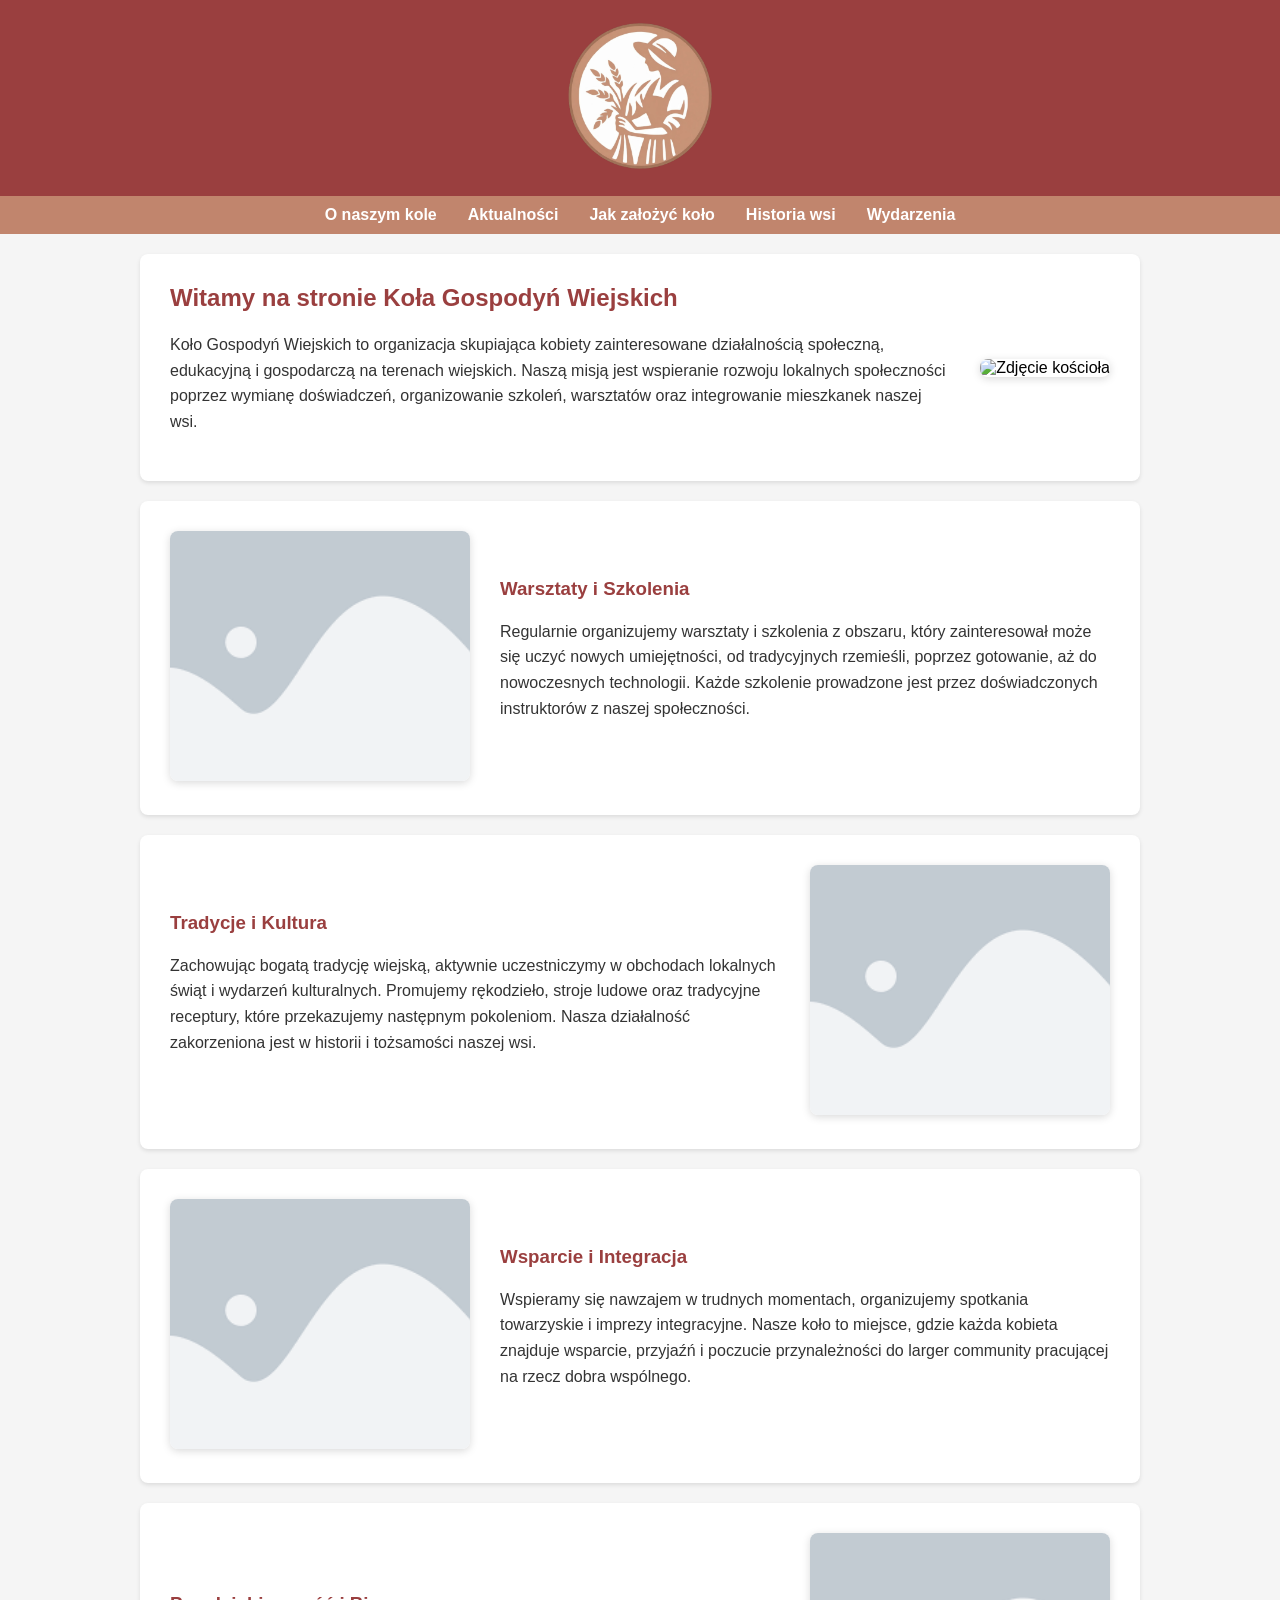
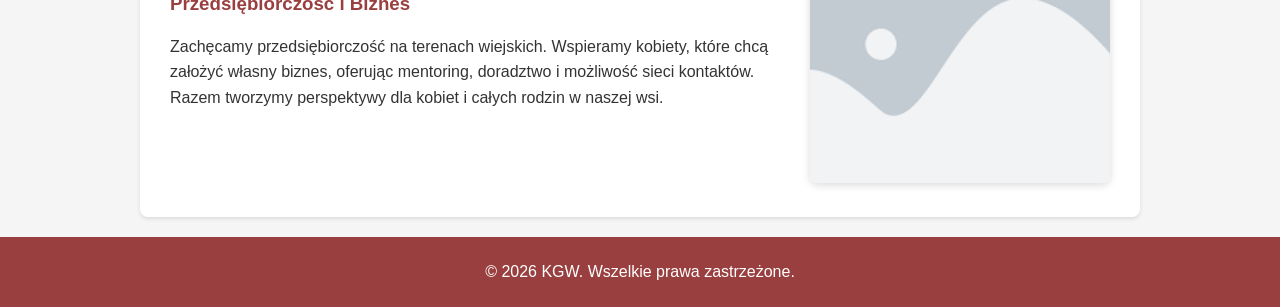
==== index.html @ 274ec476 "Add files via upload" ====
<!DOCTYPE html>
<html lang="en">
<head>
    <meta charset="UTF-8">
    <meta name="viewport" content="width=device-width, initial-scale=1.0">
    <title>Document</title>
    <link rel="stylesheet" href="style.css">
</head>
<body>
    <header>
        <img src="img/logo1.png" style="width: 150px;" alt="Koło Gospodyń Wiejskich" class="logo">   
    </header>
    <nav>
        <ul>
            <li><a href="index.html">O naszym kole</a></li>
            <li><a href="recent.html">Aktualności</a></li>
            <li><a href="howto.html">Jak założyć koło</a></li>
            <li><a href="history.html">Historia wsi</a></li>
            <li><a href="events.html">Wydarzenia</a></li>
        </ul>
    </nav>
    <main class="main-container">
        <section class="content-section">
            <div class="section-text">
                <h2>Witamy na stronie Koła Gospodyń Wiejskich</h2>
                <p>Koło Gospodyń Wiejskich to organizacja skupiająca kobiety zainteresowane działalnością społeczną, edukacyjną i gospodarczą na terenach wiejskich. Naszą misją jest wspieranie rozwoju lokalnych społeczności poprzez wymianę doświadczeń, organizowanie szkoleń, warsztatów oraz integrowanie mieszkanek naszej wsi.</p>
            </div>
            <div class="section-image">
                <img src="img/photo/ks.jpg" alt="Zdjęcie kościoła">
            </div>
        </section>

        <section class="content-section">
            <div class="section-image">
                <img src="img/photo/placeholder1.png" alt="Warsztaty">
            </div>
            <div class="section-text">
                <h3>Warsztaty i Szkolenia</h3>
                <p>Regularnie organizujemy warsztaty i szkolenia z obszaru, który zainteresował może się uczyć nowych umiejętności, od tradycyjnych rzemieśli, poprzez gotowanie, aż do nowoczesnych technologii. Każde szkolenie prowadzone jest przez doświadczonych instruktorów z naszej społeczności.</p>
            </div>
        </section>

        <section class="content-section">
            <div class="section-text">
                <h3>Tradycje i Kultura</h3>
                <p>Zachowując bogatą tradycję wiejską, aktywnie uczestniczymy w obchodach lokalnych świąt i wydarzeń kulturalnych. Promujemy rękodzieło, stroje ludowe oraz tradycyjne receptury, które przekazujemy następnym pokoleniom. Nasza działalność zakorzeniona jest w historii i tożsamości naszej wsi.</p>
            </div>
            <div class="section-image">
                <img src="img/photo/placeholder1.png" alt="Tradycje">
            </div>
        </section>

        <section class="content-section">
            <div class="section-image">
                <img src="img/photo/placeholder1.png" alt="Społeczność">
            </div>
            <div class="section-text">
                <h3>Wsparcie i Integracja</h3>
                <p>Wspieramy się nawzajem w trudnych momentach, organizujemy spotkania towarzyskie i imprezy integracyjne. Nasze koło to miejsce, gdzie każda kobieta znajduje wsparcie, przyjaźń i poczucie przynależności do larger community pracującej na rzecz dobra wspólnego.</p>
            </div>
        </section>

        <section class="content-section">
            <div class="section-text">
                <h3>Przedsiębiorczość i Biznes</h3>
                <p>Zachęcamy przedsiębiorczość na terenach wiejskich. Wspieramy kobiety, które chcą założyć własny biznes, oferując mentoring, doradztwo i możliwość sieci kontaktów. Razem tworzymy perspektywy dla kobiet i całych rodzin w naszej wsi.</p>
            </div>
            <div class="section-image">
                <img src="img/photo/placeholder1.png" alt="Biznes">
            </div>
        </section>
    </main>
    
    <footer>
        <p>&copy; 2026 KGW. Wszelkie prawa zastrzeżone.</p>
    </footer>
</body>
</html>
---- style.css ----
body {
    font-family: Arial, sans-serif;
    margin: 0;
    padding: 0;
    background-color: #f5f5f5;
}
/*Header*/
header {
    background-color: #9A3F3F;
    color: white;
    padding: 20px;
    text-align: center;
}

nav {
    background-color: #C1856D;
    padding: 10px 0;
}

nav ul {
    list-style-type: none;
    margin: 0;
    padding: 0;
    display: flex;
    justify-content: center;
    gap: 15px;
}

nav a {
    color: white;
    text-decoration: none;
    font-weight: bold;
    transition: color 0.2s ease, background-color 0.2s ease, transform 0.2s ease;
    padding: 6px 8px;
    border-radius: 4px;
}

nav a:hover {
    color: #9A3F3F;
    background-color: rgba(255,255,255,0.18);
    transform: translateY(-2px) scale(1.03);
}

/*Footer*/
footer {
    background-color: #9A3F3F;
    color: white;
    text-align: center;
    padding: 10px;
}

/*Strona główna*/
.main-container {
    max-width: 1000px;
    margin: 20px auto;
    padding: 0 20px;
}

.content-section {
    display: flex;
    justify-content: center;
    align-items: center;
    gap: 30px;
    padding: 30px;
    margin: 20px 0;
    text-align: left;
    background-color: #ffffff;
    border-radius: 8px;
    box-shadow: 0 2px 4px rgba(0,0,0,0.1);
}

.content-section.reverse {
    flex-direction: row-reverse;
}

.section-text {
    flex: 1;
    min-width: 300px;
}

.section-text h2,
.section-text h3 {
    margin-top: 0;
    color: #9A3F3F;
}

.section-text p {
    line-height: 1.6;
    color: #333;
}

.section-image {
    flex-shrink: 0;
}

.section-image img {
    width: 300px;
    height: 250px;
    object-fit: cover;
    border-radius: 8px;
    box-shadow: 0 2px 8px rgba(0,0,0,0.15);
}

/*Aktualności*/

.hero {
    background-image: url('img/photo/placeholder1.png');
    background-size: cover;
    background-position: center;
    color: white;
    width: 100%;
    display: flex;
    align-items: center;
    padding-top: 60px 20px;
    padding-bottom: 60px 20px;
    justify-content: center;
    min-height: 320px;
    position: relative;
}

.hero::before {
    content: "";
    position: absolute;
    inset: 0;
    background: rgba(0,0,0,0.35);
    z-index: 0;
}

.hero .hero-text,
.hero .panel {
    position: relative;
    z-index: 1;
}

.panel {
    background-color: rgba(255,255,255,0.95);
    color: #2d2d2d;
    border-radius: 12px;
    box-shadow: 0 6px 18px rgba(0,0,0,0.18);
    padding: 28px;
    margin: 0;
    width: 90%;
    max-width: 900px;
    text-align: center;
    border: 1px solid rgba(154,63,63,0.08);
}

.panel h1 {
    margin: 0;
    color: #9A3F3F;
}

.news-section {
    max-width: 800px;
    margin: 40px auto;
}

.news-item {
    background-color: #ffffff;
    border-left: 5px solid #9A3F3F;
    padding: 25px;
    margin-bottom: 25px;
    border-radius: 6px;
    box-shadow: 0 2px 8px rgba(0,0,0,0.1);
    transition: box-shadow 0.3s ease, transform 0.3s ease;
}

.news-item:hover {
    box-shadow: 0 4px 12px rgba(0,0,0,0.15);
    transform: translateX(5px);
}

.news-date {
    display: inline-block;
    background-color: #C1856D;
    color: white;
    padding: 6px 12px;
    border-radius: 4px;
    font-weight: bold;
    font-size: 14px;
    margin-bottom: 12px;
}

.news-item h3 {
    margin: 12px 0 15px 0;
    color: #9A3F3F;
    font-size: 1.3em;
}

.news-item p {
    margin: 0;
    line-height: 1.7;
    color: #555;
}
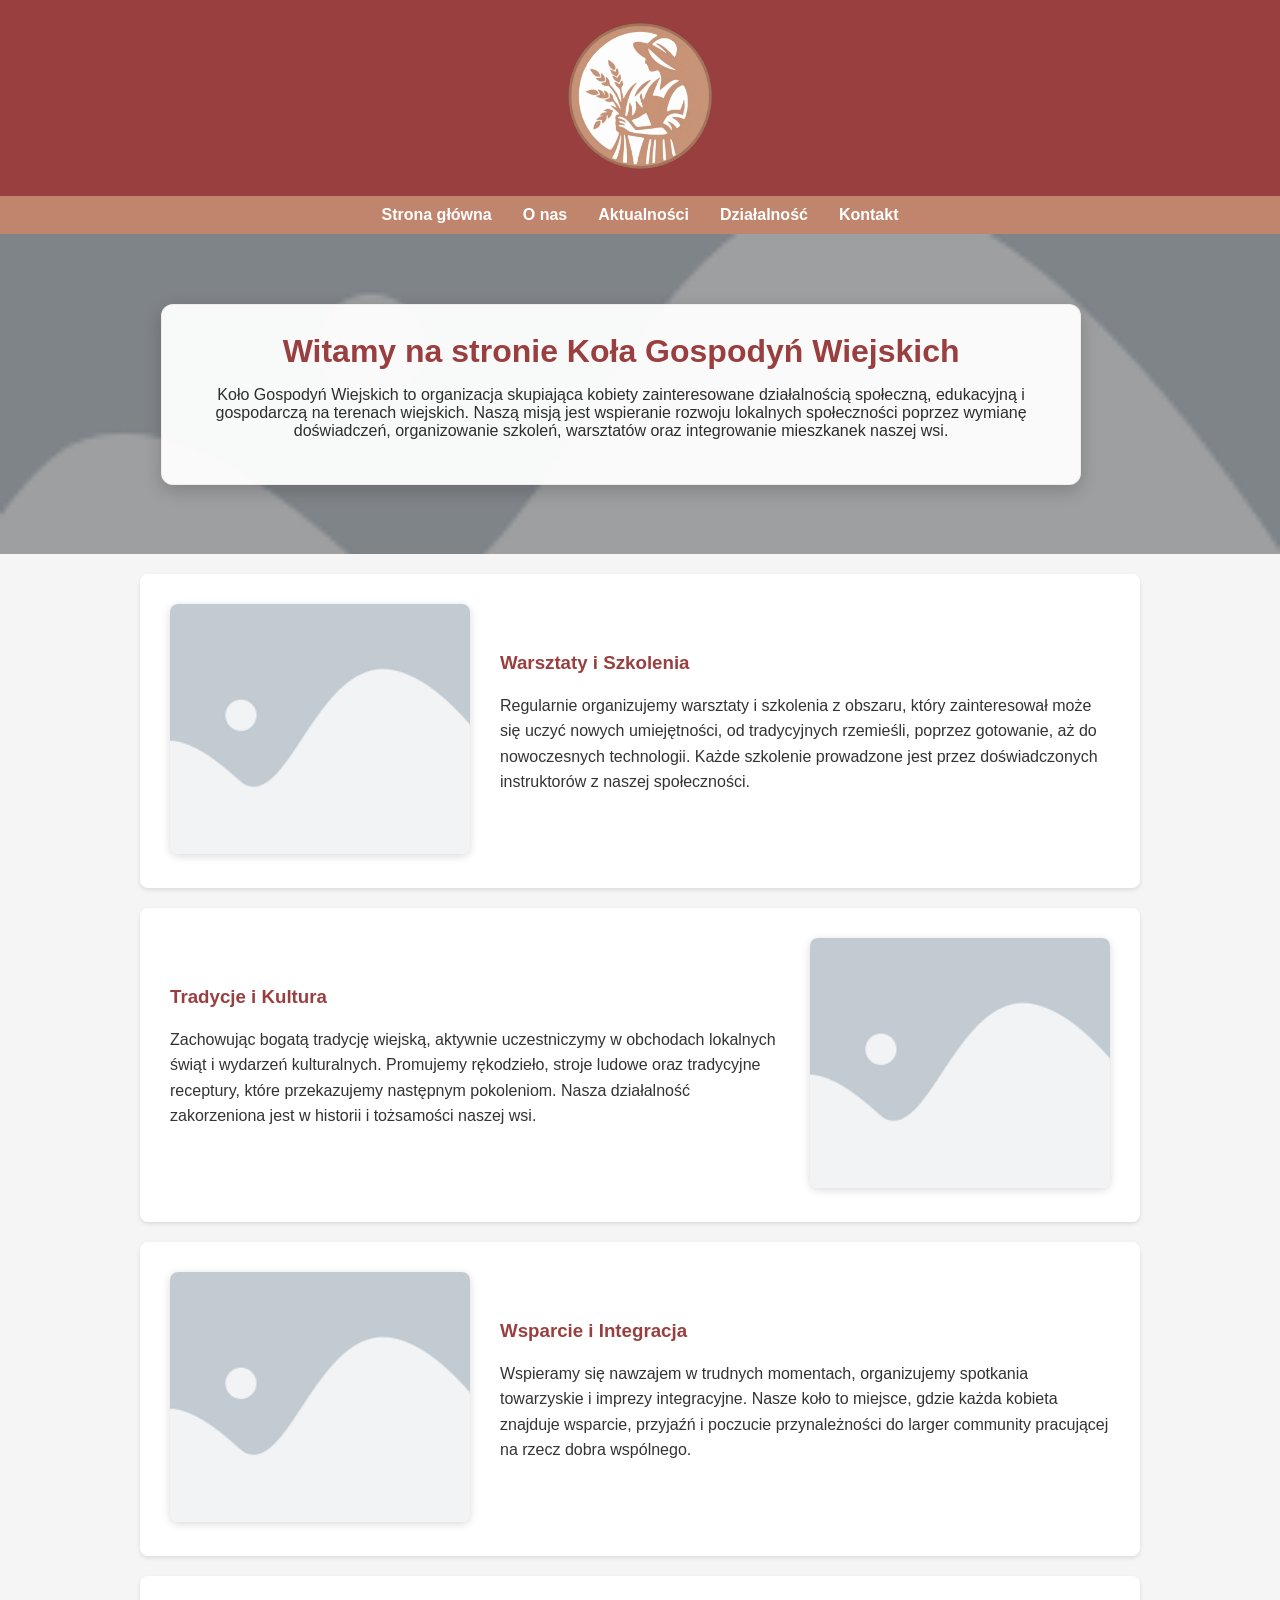
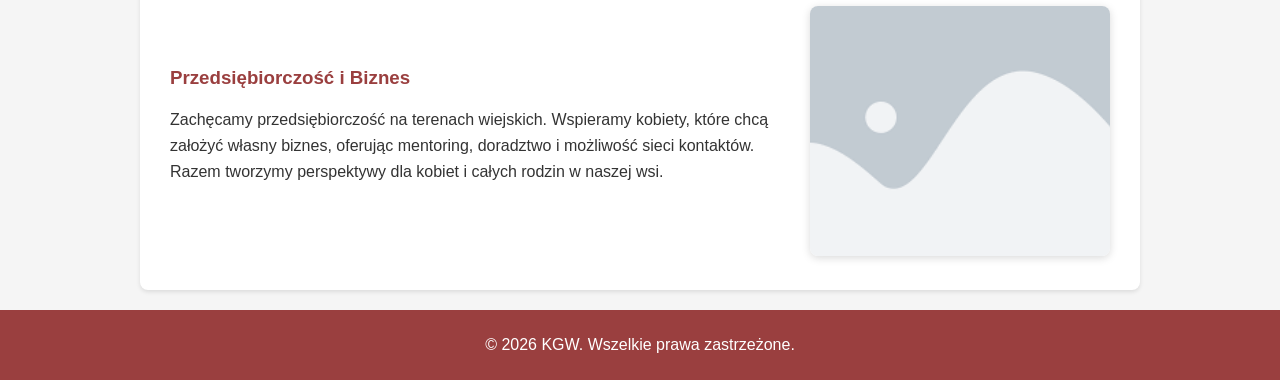
==== commit 8147d739: "Add files via upload" ====
--- a/index.html
+++ b/index.html
@@ -1,9 +1,9 @@
 <!DOCTYPE html>
-<html lang="en">
+<html lang="pl">
 <head>
     <meta charset="UTF-8">
     <meta name="viewport" content="width=device-width, initial-scale=1.0">
-    <title>Document</title>
+    <title>Strona główna | KGW Jezierzany</title>
     <link rel="stylesheet" href="style.css">
 </head>
 <body>
@@ -12,24 +12,23 @@
     </header>
     <nav>
         <ul>
-            <li><a href="index.html">O naszym kole</a></li>
+            <li><a href="index.html">Strona główna</a></li>
+            <li><a href="about.html">O nas</a></li>
             <li><a href="recent.html">Aktualności</a></li>
-            <li><a href="howto.html">Jak założyć koło</a></li>
-            <li><a href="history.html">Historia wsi</a></li>
-            <li><a href="events.html">Wydarzenia</a></li>
+            <li><a href="work.html">Działalność</a></li>
+            <li><a href="contact.html">Kontakt</a></li>
         </ul>
     </nav>
+    <div class="hero">
+        <div class="hero-text">
+            <div class="panel">
+            <h1>Witamy na stronie Koła Gospodyń Wiejskich</h1>
+            <p>Koło Gospodyń Wiejskich to organizacja skupiająca kobiety zainteresowane działalnością społeczną, edukacyjną i gospodarczą na terenach wiejskich. Naszą misją jest wspieranie rozwoju lokalnych społeczności poprzez wymianę doświadczeń, organizowanie szkoleń, warsztatów oraz integrowanie mieszkanek naszej wsi.</p>
+            </div>
+        </div>
+    </div>
+    </div>
     <main class="main-container">
-        <section class="content-section">
-            <div class="section-text">
-                <h2>Witamy na stronie Koła Gospodyń Wiejskich</h2>
-                <p>Koło Gospodyń Wiejskich to organizacja skupiająca kobiety zainteresowane działalnością społeczną, edukacyjną i gospodarczą na terenach wiejskich. Naszą misją jest wspieranie rozwoju lokalnych społeczności poprzez wymianę doświadczeń, organizowanie szkoleń, warsztatów oraz integrowanie mieszkanek naszej wsi.</p>
-            </div>
-            <div class="section-image">
-                <img src="img/photo/ks.jpg" alt="Zdjęcie kościoła">
-            </div>
-        </section>
-
         <section class="content-section">
             <div class="section-image">
                 <img src="img/photo/placeholder1.png" alt="Warsztaty">
--- a/style.css
+++ b/style.css
@@ -101,6 +101,25 @@
     box-shadow: 0 2px 8px rgba(0,0,0,0.15);
 }
 
+.hero .hero-content {
+    position: relative;
+    z-index: 1;
+}
+
+.hero-content {
+    width: 60%;
+    display: flex;
+    flex-direction: column;
+    gap: 20px;
+
+}
+
+.hero-content h1 {
+    margin: 0;
+    font-size: 1.5em;
+    color: #adadad;
+}
+
 /*Aktualności*/
 
 .hero {
@@ -111,8 +130,6 @@
     width: 100%;
     display: flex;
     align-items: center;
-    padding-top: 60px 20px;
-    padding-bottom: 60px 20px;
     justify-content: center;
     min-height: 320px;
     position: relative;
@@ -157,12 +174,14 @@
 
 .news-item {
     background-color: #ffffff;
-    border-left: 5px solid #9A3F3F;
     padding: 25px;
     margin-bottom: 25px;
     border-radius: 6px;
     box-shadow: 0 2px 8px rgba(0,0,0,0.1);
     transition: box-shadow 0.3s ease, transform 0.3s ease;
+    display: flex;
+    flex-direction: column;
+    border-left: 4px solid #C1856D;
 }
 
 .news-item:hover {
@@ -179,6 +198,7 @@
     font-weight: bold;
     font-size: 14px;
     margin-bottom: 12px;
+    width: fit-content;
 }
 
 .news-item h3 {
@@ -191,4 +211,142 @@
     margin: 0;
     line-height: 1.7;
     color: #555;
-}+}
+
+/*O nas*/
+.about-page {
+    display: flex;
+    flex-direction: column;
+    gap: 24px;
+    padding-bottom: 40px;
+}
+
+.about-hero .panel {
+    text-align: left;
+}
+
+.about-hero .panel p {
+    margin-bottom: 0;
+    color: #4d4d4d;
+    line-height: 1.65;
+}
+
+.about-section {
+    background-color: #ffffff;
+    border-radius: 10px;
+    box-shadow: 0 3px 10px rgba(0,0,0,0.1);
+    padding: 28px;
+    border-top: 4px solid #C1856D;
+}
+
+.about-section h2 {
+    margin-top: 0;
+    margin-bottom: 14px;
+    color: #9A3F3F;
+}
+
+.about-section p {
+    margin: 0 0 12px;
+    color: #474747;
+    line-height: 1.65;
+}
+
+.section-intro {
+    margin-bottom: 20px;
+}
+
+.history-highlight {
+    display: inline-flex;
+    align-items: center;
+    gap: 14px;
+    margin-top: 8px;
+    background-color: #f9f1ed;
+    border-radius: 8px;
+    padding: 12px 14px;
+}
+
+.history-highlight span {
+    display: flex;
+    background-color: #9A3F3F;
+    color: #ffffff;
+    font-weight: bold;
+    border-radius: 6px;
+    padding: 7px 10px;
+}
+
+.history-highlight p {
+    margin: 0;
+}
+
+.mission-grid {
+    display: grid;
+    grid-template-columns: repeat(2, minmax(220px, 1fr));
+    gap: 16px;
+}
+
+.mission-grid article {
+    background-color: #fdf8f5;
+    border-radius: 8px;
+    border: 1px solid rgba(154,63,63,0.12);
+    padding: 16px;
+}
+
+.mission-grid h3 {
+    margin: 0 0 8px;
+    color: #9A3F3F;
+    font-size: 1rem;
+}
+
+.mission-grid p {
+    margin: 0;
+    font-size: 1rem;
+}
+
+.members-grid {
+    display: grid;
+    grid-template-columns: repeat(3, minmax(170px, 1fr));
+    gap: 18px;
+}
+
+.member-card {
+    background-color: #fffdfc;
+    border: 1px solid rgba(193,133,109,0.35);
+    border-radius: 10px;
+    text-align: center;
+    padding: 14px;
+    transition: transform 0.25s ease, box-shadow 0.25s ease;
+}
+
+.member-card:hover {
+    transform: translateY(-4px);
+    box-shadow: 0 6px 16px rgba(0,0,0,0.13);
+}
+
+.member-card img {
+    width: 100%;
+    height: 180px;
+    object-fit: cover;
+    border-radius: 8px;
+    margin-bottom: 10px;
+}
+
+.member-card h3 {
+    margin: 6px 0;
+    color: #9A3F3F;
+}
+
+.member-card p {
+    margin: 0;
+    color: #555;
+    font-weight: bold;
+}
+
+.achievement-list {
+    margin: 0;
+    padding-left: 20px;
+    display: flex;
+    flex-direction: column;
+    gap: 12px;
+    color: #454545;
+    line-height: 1.6;
+}
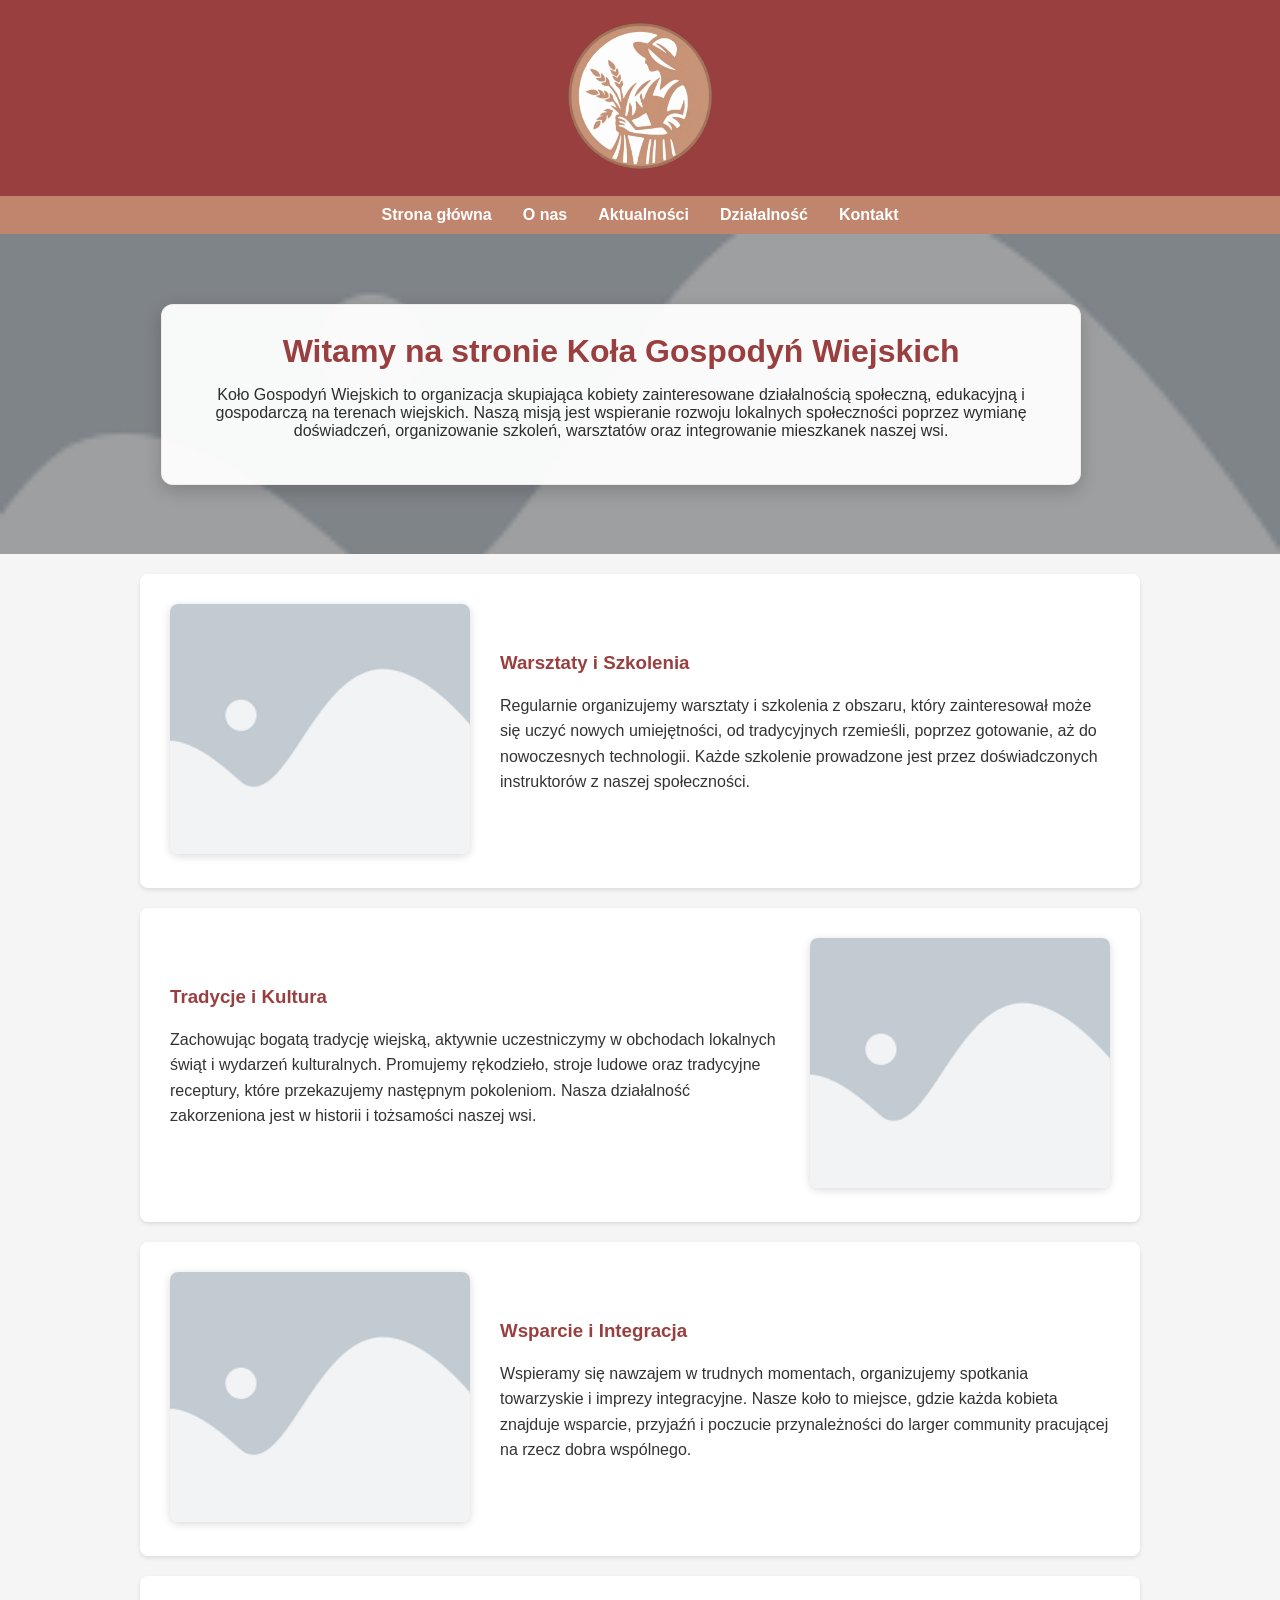
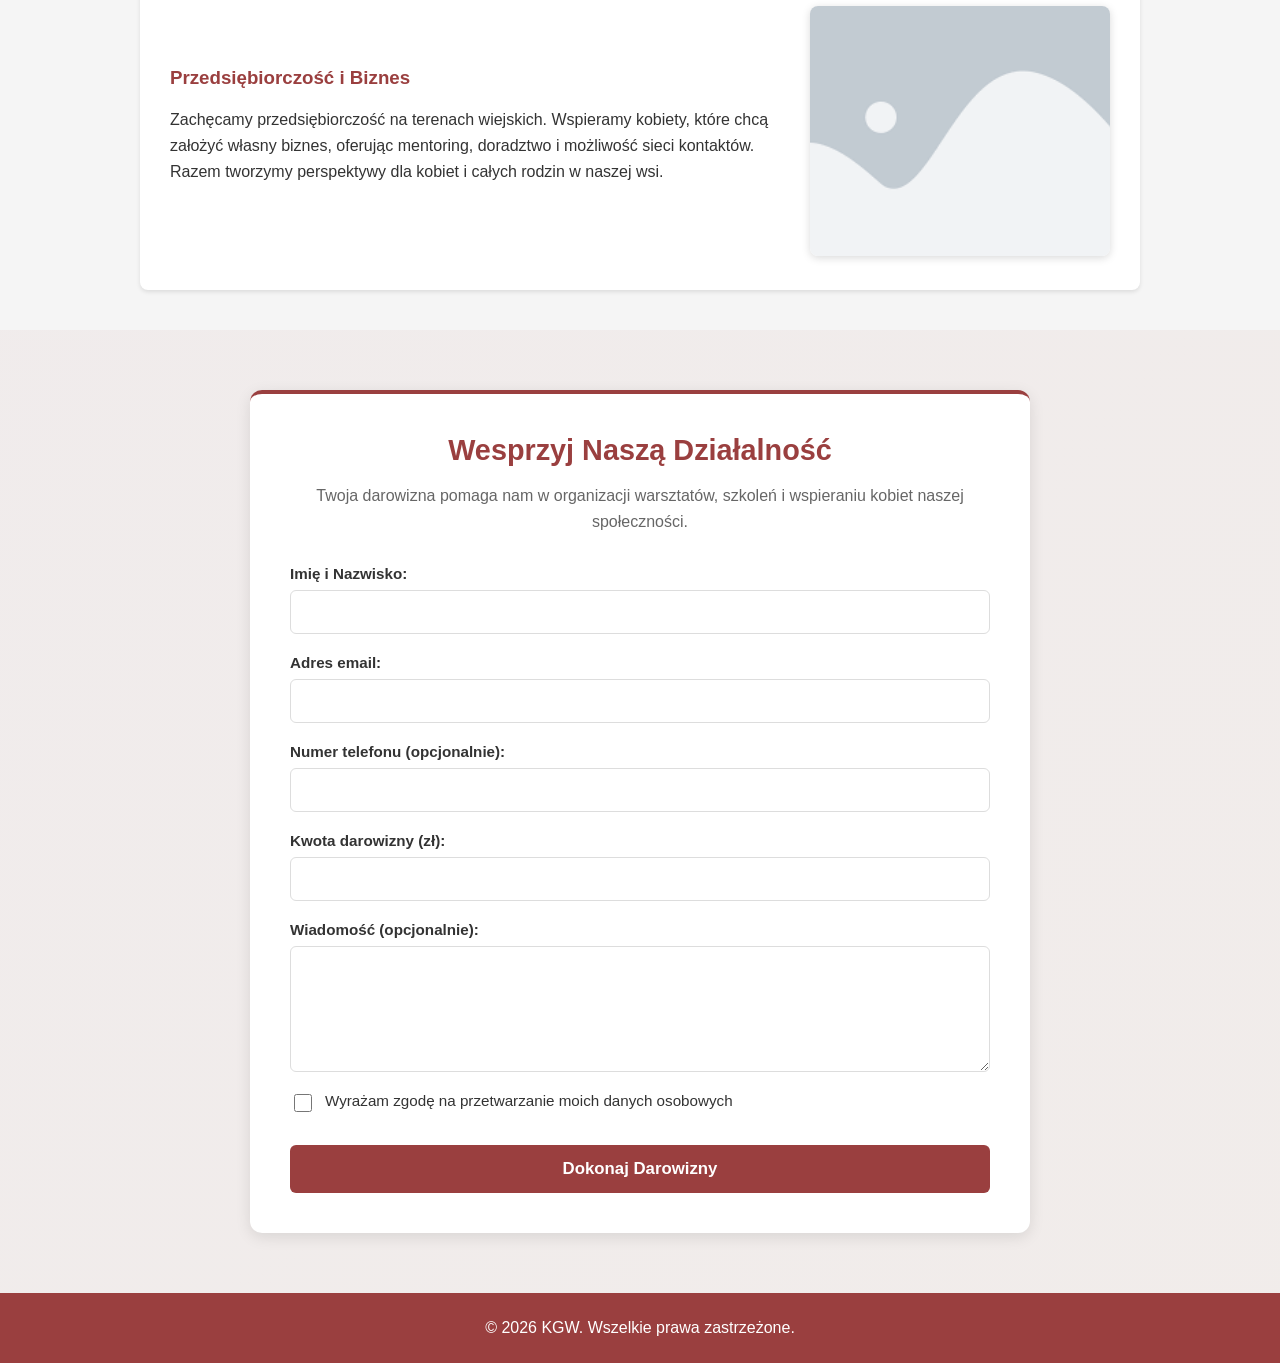
==== commit aab7eb4a: "Add files via upload" ====
--- a/index.html
+++ b/index.html
@@ -69,6 +69,47 @@
             </div>
         </section>
     </main>
+
+    <section class="donations-section">
+        <div class="donations-container">
+            <h2>Wesprzyj Naszą Działalność</h2>
+            <p>Twoja darowizna pomaga nam w organizacji warsztatów, szkoleń i wspieraniu kobiet naszej społeczności.</p>
+            
+            <form class="donations-form">
+                <div class="form-group">
+                    <label for="donor-name">Imię i Nazwisko:</label>
+                    <input type="text" id="donor-name" name="donor-name" required>
+                </div>
+
+                <div class="form-group">
+                    <label for="donor-email">Adres email:</label>
+                    <input type="email" id="donor-email" name="donor-email" required>
+                </div>
+
+                <div class="form-group">
+                    <label for="donor-phone">Numer telefonu (opcjonalnie):</label>
+                    <input type="tel" id="donor-phone" name="donor-phone">
+                </div>
+
+                <div class="form-group">
+                    <label for="donation-amount">Kwota darowizny (zł):</label>
+                    <input type="number" id="donation-amount" name="donation-amount" min="1" step="0.01" required>
+                </div>
+
+                <div class="form-group">
+                    <label for="donation-message">Wiadomość (opcjonalnie):</label>
+                    <textarea id="donation-message" name="donation-message" rows="4"></textarea>
+                </div>
+
+                <div class="form-group checkbox">
+                    <input type="checkbox" id="agree-terms" name="agree-terms" required>
+                    <label for="agree-terms">Wyrażam zgodę na przetwarzanie moich danych osobowych</label>
+                </div>
+
+                <button type="submit" class="submit-btn">Dokonaj Darowizny</button>
+            </form>
+        </div>
+    </section>
     
     <footer>
         <p>&copy; 2026 KGW. Wszelkie prawa zastrzeżone.</p>
--- a/style.css
+++ b/style.css
@@ -350,3 +350,144 @@
     color: #454545;
     line-height: 1.6;
 }
+
+/*Dotacje*/
+.donations-section {
+    background: linear-gradient(135deg, rgba(154, 63, 63, 0.05), rgba(193, 133, 109, 0.08));
+    padding: 60px 20px;
+    margin: 40px 0 0 0;
+}
+
+.donations-container {
+    max-width: 700px;
+    margin: 0 auto;
+    background-color: #ffffff;
+    padding: 40px;
+    border-radius: 12px;
+    box-shadow: 0 4px 15px rgba(0,0,0,0.1);
+    border-top: 4px solid #9A3F3F;
+}
+
+.donations-container h2 {
+    text-align: center;
+    color: #9A3F3F;
+    margin-top: 0;
+    margin-bottom: 10px;
+    font-size: 1.8em;
+}
+
+.donations-container > p {
+    text-align: center;
+    color: #666;
+    margin-bottom: 30px;
+    line-height: 1.6;
+}
+
+.donations-form {
+    display: flex;
+    flex-direction: column;
+    gap: 20px;
+}
+
+.form-group {
+    display: flex;
+    flex-direction: column;
+}
+
+.form-group label {
+    margin-bottom: 8px;
+    font-weight: bold;
+    color: #333;
+    font-size: 0.95em;
+}
+
+.form-group input[type="text"],
+.form-group input[type="email"],
+.form-group input[type="tel"],
+.form-group input[type="number"],
+.form-group textarea {
+    padding: 12px 14px;
+    border: 1px solid #ddd;
+    border-radius: 6px;
+    font-family: Arial, sans-serif;
+    font-size: 1em;
+    transition: border-color 0.3s ease, box-shadow 0.3s ease;
+}
+
+.form-group input[type="text"]:focus,
+.form-group input[type="email"]:focus,
+.form-group input[type="tel"]:focus,
+.form-group input[type="number"]:focus,
+.form-group textarea:focus {
+    outline: none;
+    border-color: #9A3F3F;
+    box-shadow: 0 0 0 3px rgba(154, 63, 63, 0.1);
+}
+
+.form-group textarea {
+    resize: vertical;
+    min-height: 100px;
+}
+
+.form-group.checkbox {
+    flex-direction: row;
+    align-items: flex-start;
+    gap: 10px;
+}
+
+.form-group.checkbox input[type="checkbox"] {
+    margin-top: 2px;
+    width: 18px;
+    height: 18px;
+    cursor: pointer;
+}
+
+.form-group.checkbox label {
+    margin-bottom: 0;
+    font-weight: normal;
+    cursor: pointer;
+}
+
+.submit-btn {
+    background-color: #9A3F3F;
+    color: white;
+    padding: 14px 30px;
+    border: none;
+    border-radius: 6px;
+    font-size: 1.05em;
+    font-weight: bold;
+    cursor: pointer;
+    transition: background-color 0.3s ease, transform 0.2s ease, box-shadow 0.3s ease;
+    margin-top: 10px;
+}
+
+.submit-btn:hover {
+    background-color: #7a3030;
+    transform: translateY(-2px);
+    box-shadow: 0 4px 12px rgba(154, 63, 63, 0.3);
+}
+
+.submit-btn:active {
+    transform: translateY(0);
+}
+
+@media (max-width: 600px) {
+    .donations-container {
+        padding: 25px;
+    }
+
+    .donations-container h2 {
+        font-size: 1.5em;
+    }
+
+    .form-group.checkbox {
+        flex-direction: column;
+        gap: 8px;
+    }
+
+    .form-group.checkbox input[type="checkbox"] {
+        width: 16px;
+        height: 16px;
+    }
+}
+
